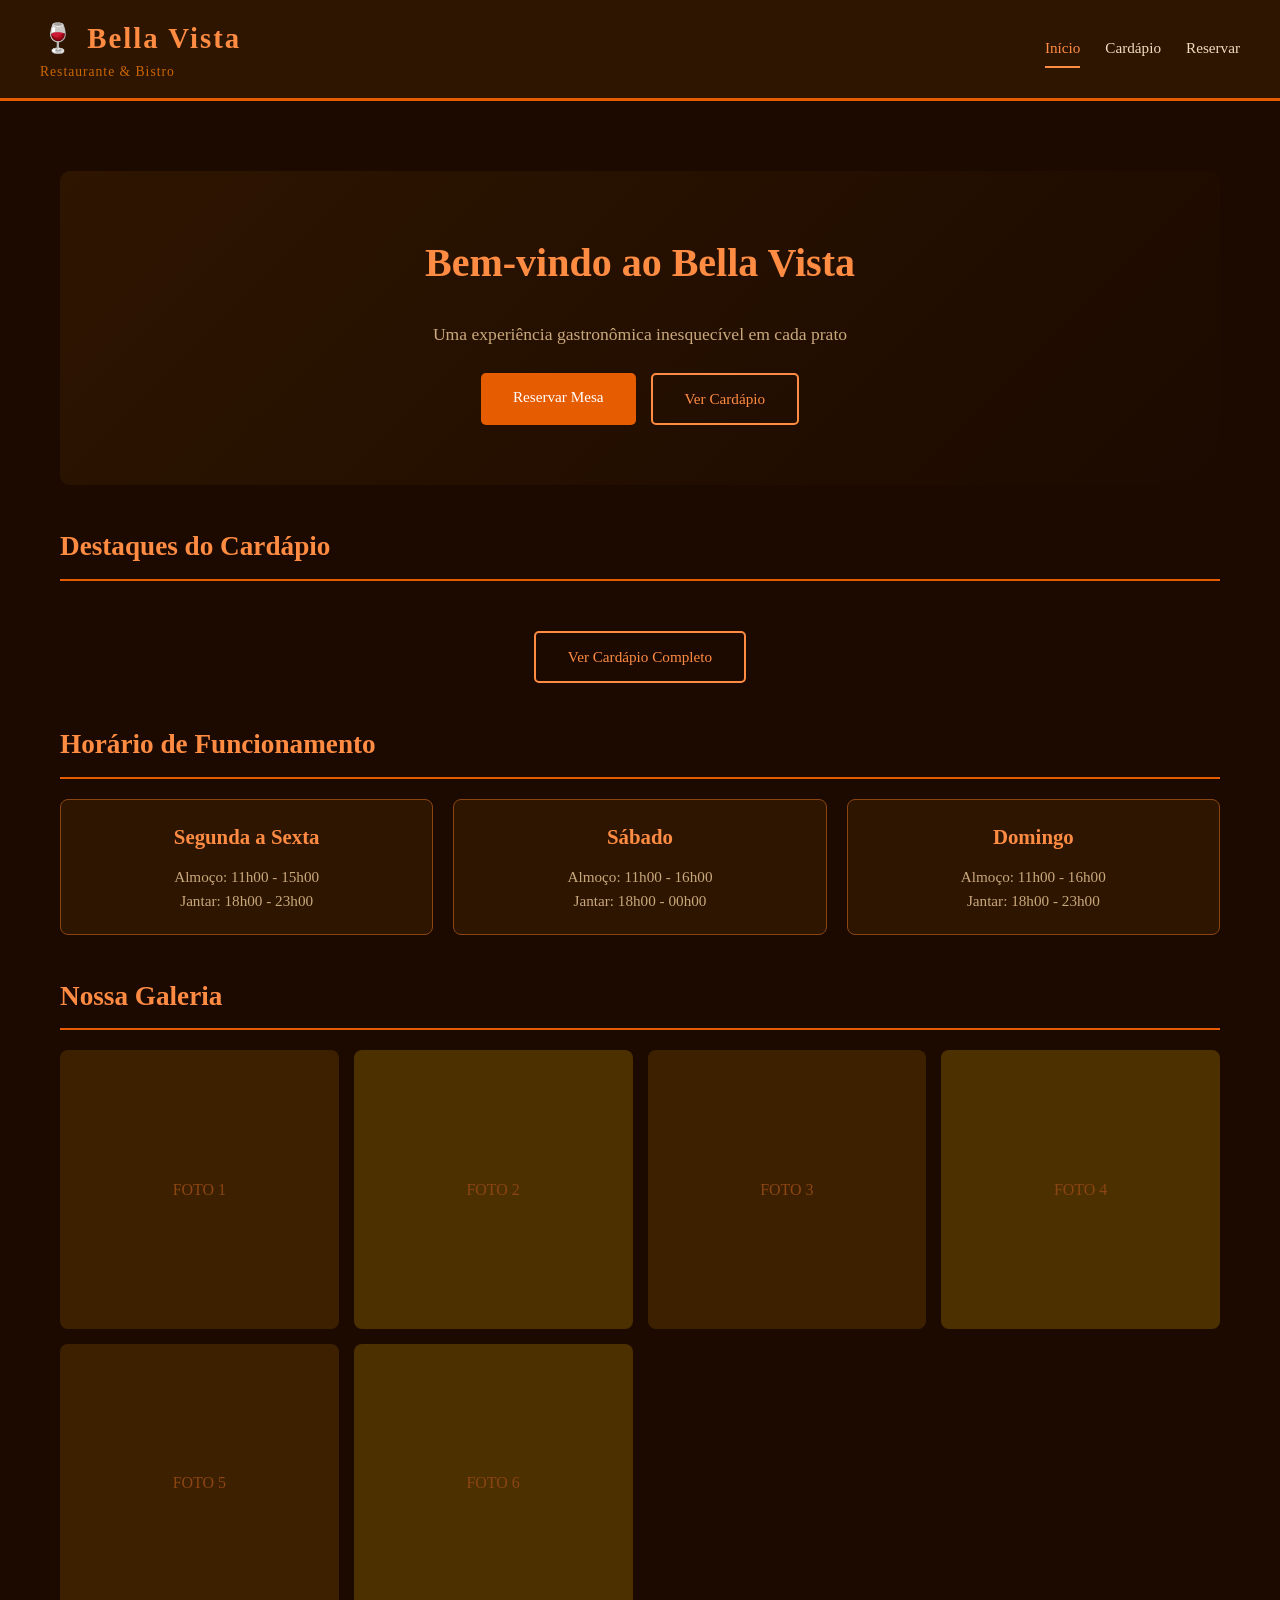
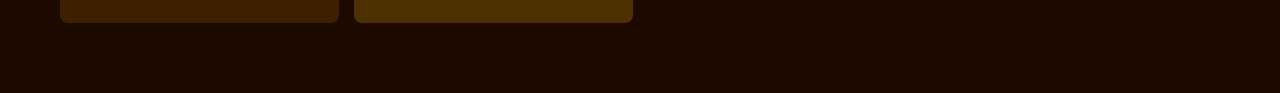
==== public/index.html @ e295bf64 "Projeto inicial do restaurante Bella Vista sem comentários Co-Authored-By: Claude Sonnet 4.6 <norepl" ====
<!DOCTYPE html>
<html lang="pt-BR">
<head>
  <meta charset="UTF-8">
  <meta name="viewport" content="width=device-width, initial-scale=1.0">
  <title>Bella Vista - Restaurante & Bistro</title>
  <link rel="stylesheet" href="style.css">
</head>
<body>
  <header>
    <div class="header-inner">
      <div class="logo-section">
        <h1>🍷 Bella Vista</h1>
        <span>Restaurante & Bistro</span>
      </div>
      <nav>
        <a href="index.html" class="active">Início</a>
        <a href="cardapio.html">Cardápio</a>
        <a href="reserva.html">Reservar</a>
      </nav>
    </div>
  </header>

  <div class="container">
    <section class="hero">
      <h2>Bem-vindo ao Bella Vista</h2>
      <p>Uma experiência gastronômica inesquecível em cada prato</p>
      <div class="btn-group">
        <a href="reserva.html" class="btn btn-primary">Reservar Mesa</a>
        <a href="cardapio.html" class="btn btn-outline">Ver Cardápio</a>
      </div>
    </section>

    <section>
      <h2>Destaques do Cardápio</h2>
      <div class="cards-grid">
      </div>

      <div style="text-align: center; margin-top: 30px;">
        <a href="cardapio.html" class="btn btn-outline">Ver Cardápio Completo</a>
      </div>
    </section>

    <section>
      <h2>Horário de Funcionamento</h2>
      <div class="horarios-grid">
        <div class="horario-card">
          <h3>Segunda a Sexta</h3>
          <p>Almoço: 11h00 - 15h00<br>Jantar: 18h00 - 23h00</p>
        </div>
        <div class="horario-card">
          <h3>Sábado</h3>
          <p>Almoço: 11h00 - 16h00<br>Jantar: 18h00 - 00h00</p>
        </div>
        <div class="horario-card">
          <h3>Domingo</h3>
          <p>Almoço: 11h00 - 16h00<br>Jantar: 18h00 - 23h00</p>
        </div>
      </div>
    </section>

    <section>
      <h2>Nossa Galeria</h2>
      <div class="galeria-grid">
        <div class="galeria-item">
          <div style="background-color: #3d2000; width: 100%; height: 100%; display: flex; align-items: center; justify-content: center; color: #8b4513;">FOTO 1</div>
        </div>
        <div class="galeria-item">
          <div style="background-color: #4d3000; width: 100%; height: 100%; display: flex; align-items: center; justify-content: center; color: #8b4513;">FOTO 2</div>
        </div>
        <div class="galeria-item">
          <div style="background-color: #3d2000; width: 100%; height: 100%; display: flex; align-items: center; justify-content: center; color: #8b4513;">FOTO 3</div>
        </div>
        <div class="galeria-item">
          <div style="background-color: #4d3000; width: 100%; height: 100%; display: flex; align-items: center; justify-content: center; color: #8b4513;">FOTO 4</div>
        </div>
        <div class="galeria-item">
          <div style="background-color: #3d2000; width: 100%; height: 100%; display: flex; align-items: center; justify-content: center; color: #8b4513;">FOTO 5</div>
        </div>
        <div class="galeria-item">
          <div style="background-color: #4d3000; width: 100%; height: 100%; display: flex; align-items: center; justify-content: center; color: #8b4513;">FOTO 6</div>
        </div>
      </div>
    </section>


  </div>


</body>
</html>
---- public/style.css ----
* {
  margin: 0;
  padding: 0;
  box-sizing: border-box;
}

body {
  font-family: Georgia, 'Times New Roman', serif;
  background-color: #1c0a00;
  color: #f0ddc0;
  line-height: 1.6;
  min-height: 100vh;
}

a {
  color: #ff8c42;
  text-decoration: none;
  transition: color 0.3s ease;
}

a:hover {
  color: #ffa060;
}

header {
  background-color: #2d1500;
  padding: 15px 30px;
  border-bottom: 3px solid #e65c00;
  position: sticky;
  top: 0;
  z-index: 100;
}

.header-inner {
  max-width: 1200px;
  margin: 0 auto;
  display: flex;
  justify-content: space-between;
  align-items: center;
}

.logo-section h1 {
  color: #ff8c42;
  font-size: 1.8rem;
  letter-spacing: 2px;
}

.logo-section span {
  color: #cc6600;
  font-size: 0.85rem;
  letter-spacing: 1px;
  display: block;
}

nav {
  display: flex;
  gap: 25px;
}

nav a {
  color: #f0ddc0;
  padding: 6px 0;
  border-bottom: 2px solid transparent;
  transition: color 0.2s, border-color 0.2s;
  font-size: 0.95rem;
}

nav a:hover,
nav a.active {
  color: #ff8c42;
  border-bottom-color: #ff8c42;
}

.container {
  max-width: 1200px;
  margin: 0 auto;
  padding: 30px 20px;
}

section {
  margin: 40px 0;
}

section h2 {
  color: #ff8c42;
  font-size: 1.7rem;
  margin-bottom: 20px;
  padding-bottom: 10px;
  border-bottom: 2px solid #e65c00;
}

section h3 {
  color: #ff8c42;
  font-size: 1.3rem;
  margin-top: 30px;
  margin-bottom: 15px;
}

.hero {
  text-align: center;
  padding: 60px 40px;
  background: linear-gradient(135deg, #2d1500 0%, #1c0a00 100%);
  border-radius: 10px;
  margin-bottom: 40px;
}

.hero h2 {
  border: none;
  font-size: 2.5rem;
  color: #ff8c42;
  margin-bottom: 15px;
}

.hero p {
  color: #c9a87c;
  font-size: 1.1rem;
  margin-bottom: 25px;
}

.btn-group {
  display: flex;
  gap: 15px;
  justify-content: center;
}

.btn {
  display: inline-block;
  padding: 12px 32px;
  border-radius: 5px;
  text-decoration: none;
  font-size: 0.95rem;
  cursor: pointer;
  border: none;
  transition: all 0.3s ease;
  font-family: Georgia, serif;
}

.btn-primary {
  background-color: #e65c00;
  color: #fff;
}

.btn-primary:hover {
  background-color: #cc5200;
  transform: translateY(-2px);
  box-shadow: 0 4px 8px rgba(230, 92, 0, 0.3);
}

.btn-secondary {
  background-color: #666;
  color: #fff;
}

.btn-secondary:hover {
  background-color: #777;
}

.btn-outline {
  background-color: transparent;
  color: #ff8c42;
  border: 2px solid #ff8c42;
}

.btn-outline:hover {
  background-color: #ff8c42;
  color: #1c0a00;
}

.btn-small {
  padding: 8px 16px;
  font-size: 0.85rem;
}

.btn-green {
  background-color: #27ae60;
  color: #fff;
}

.btn-green:hover {
  background-color: #229954;
}

.btn-blue {
  background-color: #3498db;
  color: #fff;
}

.btn-blue:hover {
  background-color: #2980b9;
}

.btn-red {
  background-color: #e74c3c;
  color: #fff;
}

.btn-red:hover {
  background-color: #c0392b;
}

.cards-grid {
  display: grid;
  grid-template-columns: repeat(auto-fill, minmax(270px, 1fr));
  gap: 22px;
  margin-bottom: 30px;
}

.card {
  background-color: #2d1500;
  border: 1px solid #8b4513;
  border-radius: 8px;
  overflow: hidden;
  transition: transform 0.2s, box-shadow 0.2s;
}

.card:hover {
  transform: translateY(-4px);
  box-shadow: 0 6px 12px rgba(0, 0, 0, 0.4);
}

.card img {
  width: 100%;
  height: 190px;
  object-fit: cover;
  display: block;
}

.card-placeholder {
  width: 100%;
  height: 190px;
  background: linear-gradient(135deg, #3d2000 0%, #2d1500 100%);
  display: flex;
  align-items: center;
  justify-content: center;
  color: #8b4513;
  font-size: 0.9rem;
  letter-spacing: 1px;
  font-weight: bold;
}

.card-body {
  padding: 16px;
}

.card-body h3 {
  color: #ff8c42;
  font-size: 1rem;
  margin-bottom: 7px;
  margin-top: 0;
  border: none;
}

.card-body p {
  font-size: 0.85rem;
  color: #c9a87c;
  margin-bottom: 10px;
  line-height: 1.5;
}

.price {
  font-size: 1.25rem;
  color: #ffd700;
  font-weight: bold;
}

.card-category {
  display: inline-block;
  background-color: #e65c00;
  color: #fff;
  padding: 4px 10px;
  border-radius: 3px;
  font-size: 0.75rem;
  margin-bottom: 8px;
}

.horarios-grid {
  display: grid;
  grid-template-columns: repeat(auto-fit, minmax(250px, 1fr));
  gap: 20px;
  margin-top: 20px;
}

.horario-card {
  background-color: #2d1500;
  border: 1px solid #8b4513;
  border-radius: 8px;
  padding: 20px;
  text-align: center;
}

.horario-card h3 {
  color: #ff8c42;
  margin: 0 0 12px 0;
}

.horario-card p {
  color: #c9a87c;
  font-size: 0.95rem;
}

.galeria-grid {
  display: grid;
  grid-template-columns: repeat(auto-fill, minmax(250px, 1fr));
  gap: 15px;
  margin-top: 20px;
}

.galeria-item {
  overflow: hidden;
  border-radius: 8px;
  aspect-ratio: 1;
}

.galeria-item img {
  width: 100%;
  height: 100%;
  object-fit: cover;
  transition: transform 0.3s ease;
}

.galeria-item:hover img {
  transform: scale(1.05);
}

.form-section {
  background-color: #2d1500;
  border: 1px solid #8b4513;
  border-radius: 8px;
  padding: 30px;
  max-width: 600px;
  margin: 30px 0;
}

.form-group {
  margin-bottom: 20px;
}

.form-group label {
  display: block;
  margin-bottom: 8px;
  color: #ff8c42;
  font-weight: bold;
}

.form-group input,
.form-group textarea,
.form-group select {
  width: 100%;
  padding: 12px;
  border: 1px solid #8b4513;
  border-radius: 5px;
  background-color: #3d2000;
  color: #f0ddc0;
  font-family: Georgia, serif;
  font-size: 0.95rem;
}

.form-group input::placeholder,
.form-group textarea::placeholder {
  color: #8b4513;
}

.form-group textarea {
  resize: vertical;
  min-height: 100px;
}

.form-group input:focus,
.form-group textarea:focus,
.form-group select:focus {
  outline: none;
  border-color: #ff8c42;
  background-color: #4d3000;
}

.form-group button {
  width: 100%;
  padding: 14px;
  margin-top: 10px;
}

.filtro-categorias {
  display: flex;
  flex-wrap: wrap;
  gap: 12px;
  margin-bottom: 30px;
}

.filtro-categorias a {
  display: inline-block;
  padding: 10px 20px;
  background-color: #2d1500;
  border: 2px solid #8b4513;
  border-radius: 5px;
  color: #f0ddc0;
  transition: all 0.3s ease;
}

.filtro-categorias a:hover,
.filtro-categorias a.active {
  background-color: #e65c00;
  border-color: #e65c00;
  color: #fff;
}

.alert {
  padding: 16px 20px;
  border-radius: 5px;
  margin-bottom: 20px;
  font-weight: bold;
}

.alert-success {
  background-color: #27ae60;
  color: #fff;
  border-left: 4px solid #229954;
}

.alert-error {
  background-color: #e74c3c;
  color: #fff;
  border-left: 4px solid #c0392b;
}

.alert-warning {
  background-color: #f39c12;
  color: #fff;
  border-left: 4px solid #d68910;
}

.alert-info {
  background-color: #3498db;
  color: #fff;
  border-left: 4px solid #2980b9;
}



@media (max-width: 768px) {
  .header-inner {
    flex-direction: column;
    gap: 15px;
  }

  nav {
    gap: 15px;
    justify-content: center;
  }

  .hero h2 {
    font-size: 1.8rem;
  }

  .hero p {
    font-size: 1rem;
  }

  .btn-group {
    flex-direction: column;
  }

  .cards-grid {
    grid-template-columns: repeat(auto-fill, minmax(200px, 1fr));
    gap: 16px;
  }

  .container {
    padding: 20px 15px;
  }

  section h2 {
    font-size: 1.4rem;
  }

  .form-section {
    padding: 20px;
  }
}

@media (max-width: 480px) {
  .logo-section h1 {
    font-size: 1.3rem;
  }

  nav {
    flex-direction: column;
    gap: 10px;
    text-align: center;
  }

  .hero {
    padding: 40px 20px;
  }

  .hero h2 {
    font-size: 1.5rem;
  }

  .cards-grid {
    grid-template-columns: 1fr;
  }

  .galeria-grid {
    grid-template-columns: 1fr;
  }

  .horarios-grid {
    grid-template-columns: 1fr;
  }

  .filtro-categorias {
    flex-direction: column;
  }

  .filtro-categorias a {
    width: 100%;
    text-align: center;
  }
}
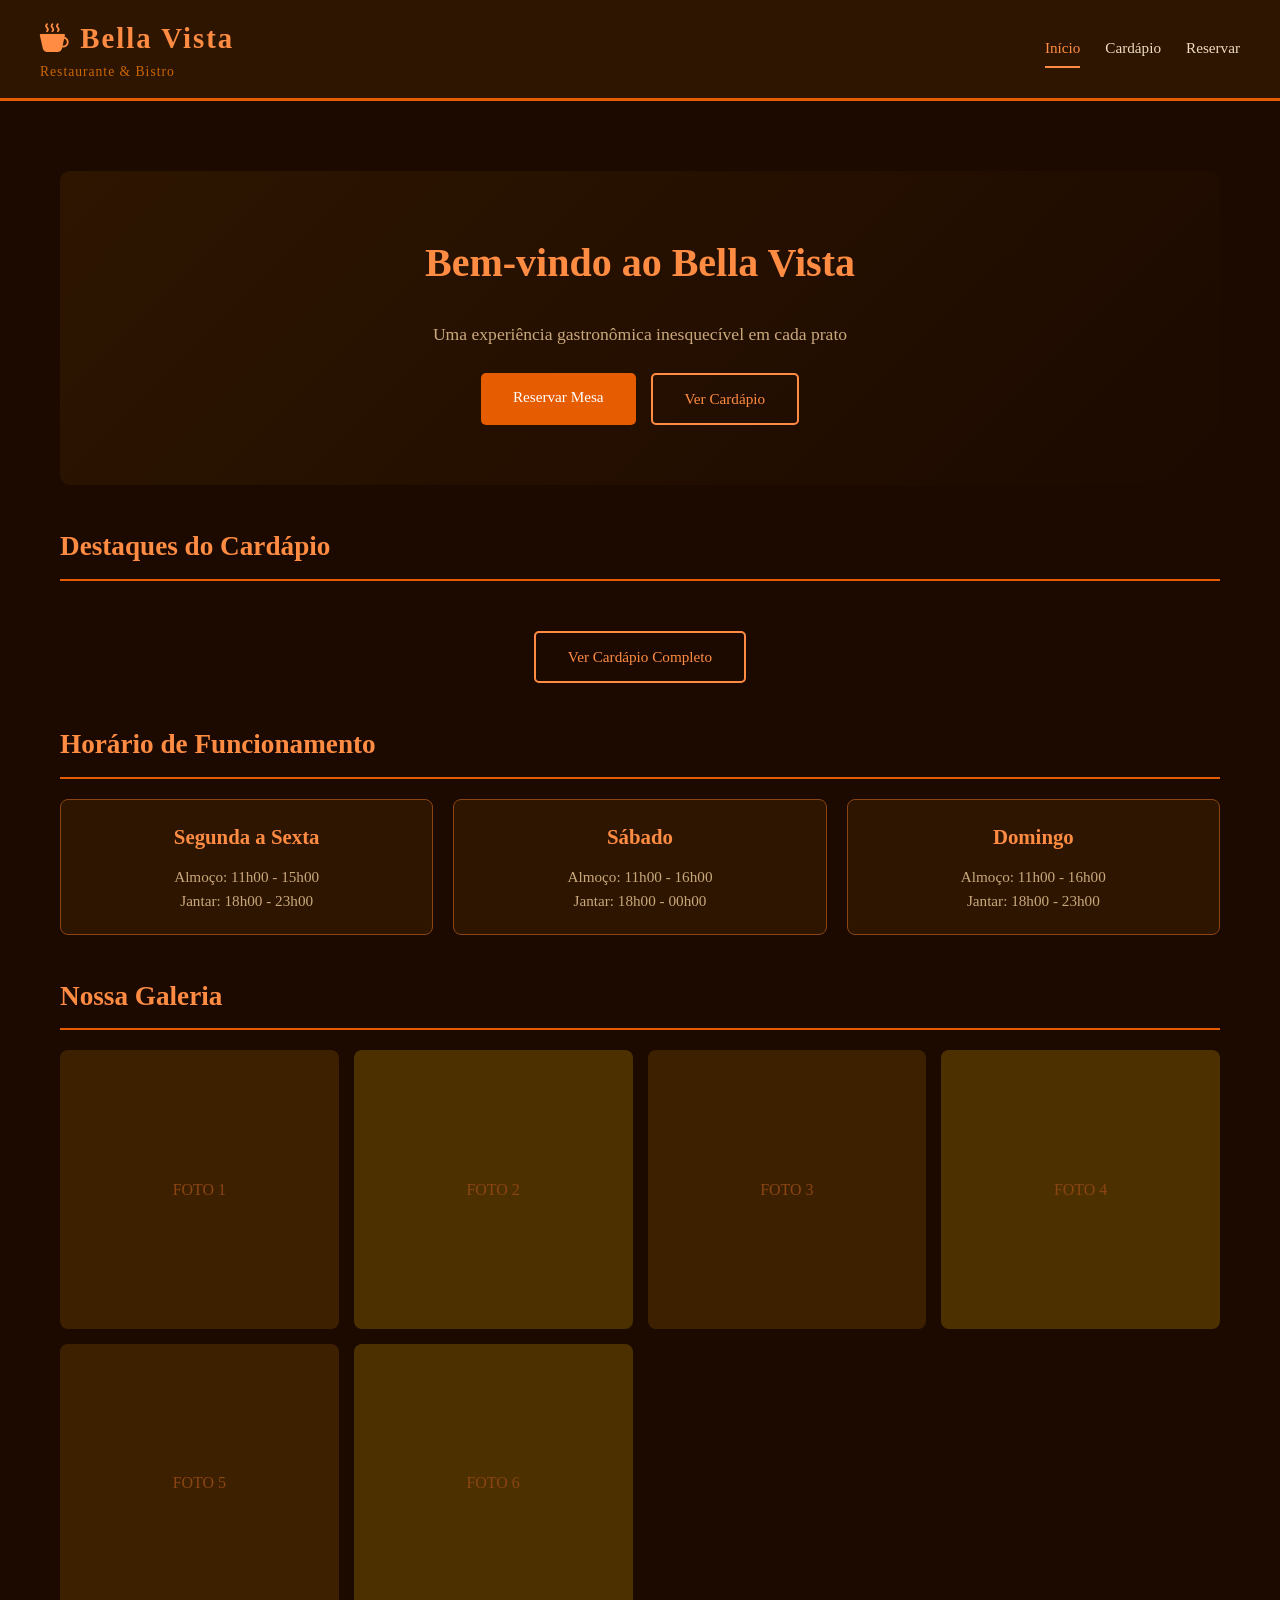
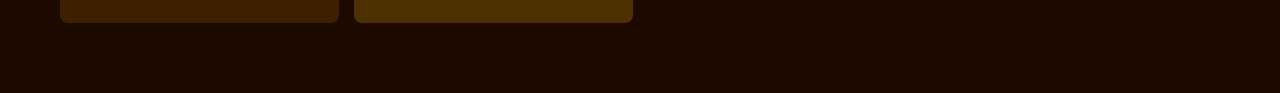
==== commit 676b23d0: "banco de dados inicial" ====
--- a/public/index.html
+++ b/public/index.html
@@ -5,12 +5,13 @@
   <meta name="viewport" content="width=device-width, initial-scale=1.0">
   <title>Bella Vista - Restaurante & Bistro</title>
   <link rel="stylesheet" href="style.css">
+  <link rel="stylesheet" href="https://cdn.jsdelivr.net/npm/bootstrap-icons@1.11.3/font/bootstrap-icons.css">
 </head>
 <body>
   <header>
     <div class="header-inner">
       <div class="logo-section">
-        <h1>🍷 Bella Vista</h1>
+        <h1><i class="bi bi-cup-hot-fill"></i> Bella Vista</h1>
         <span>Restaurante & Bistro</span>
       </div>
       <nav>
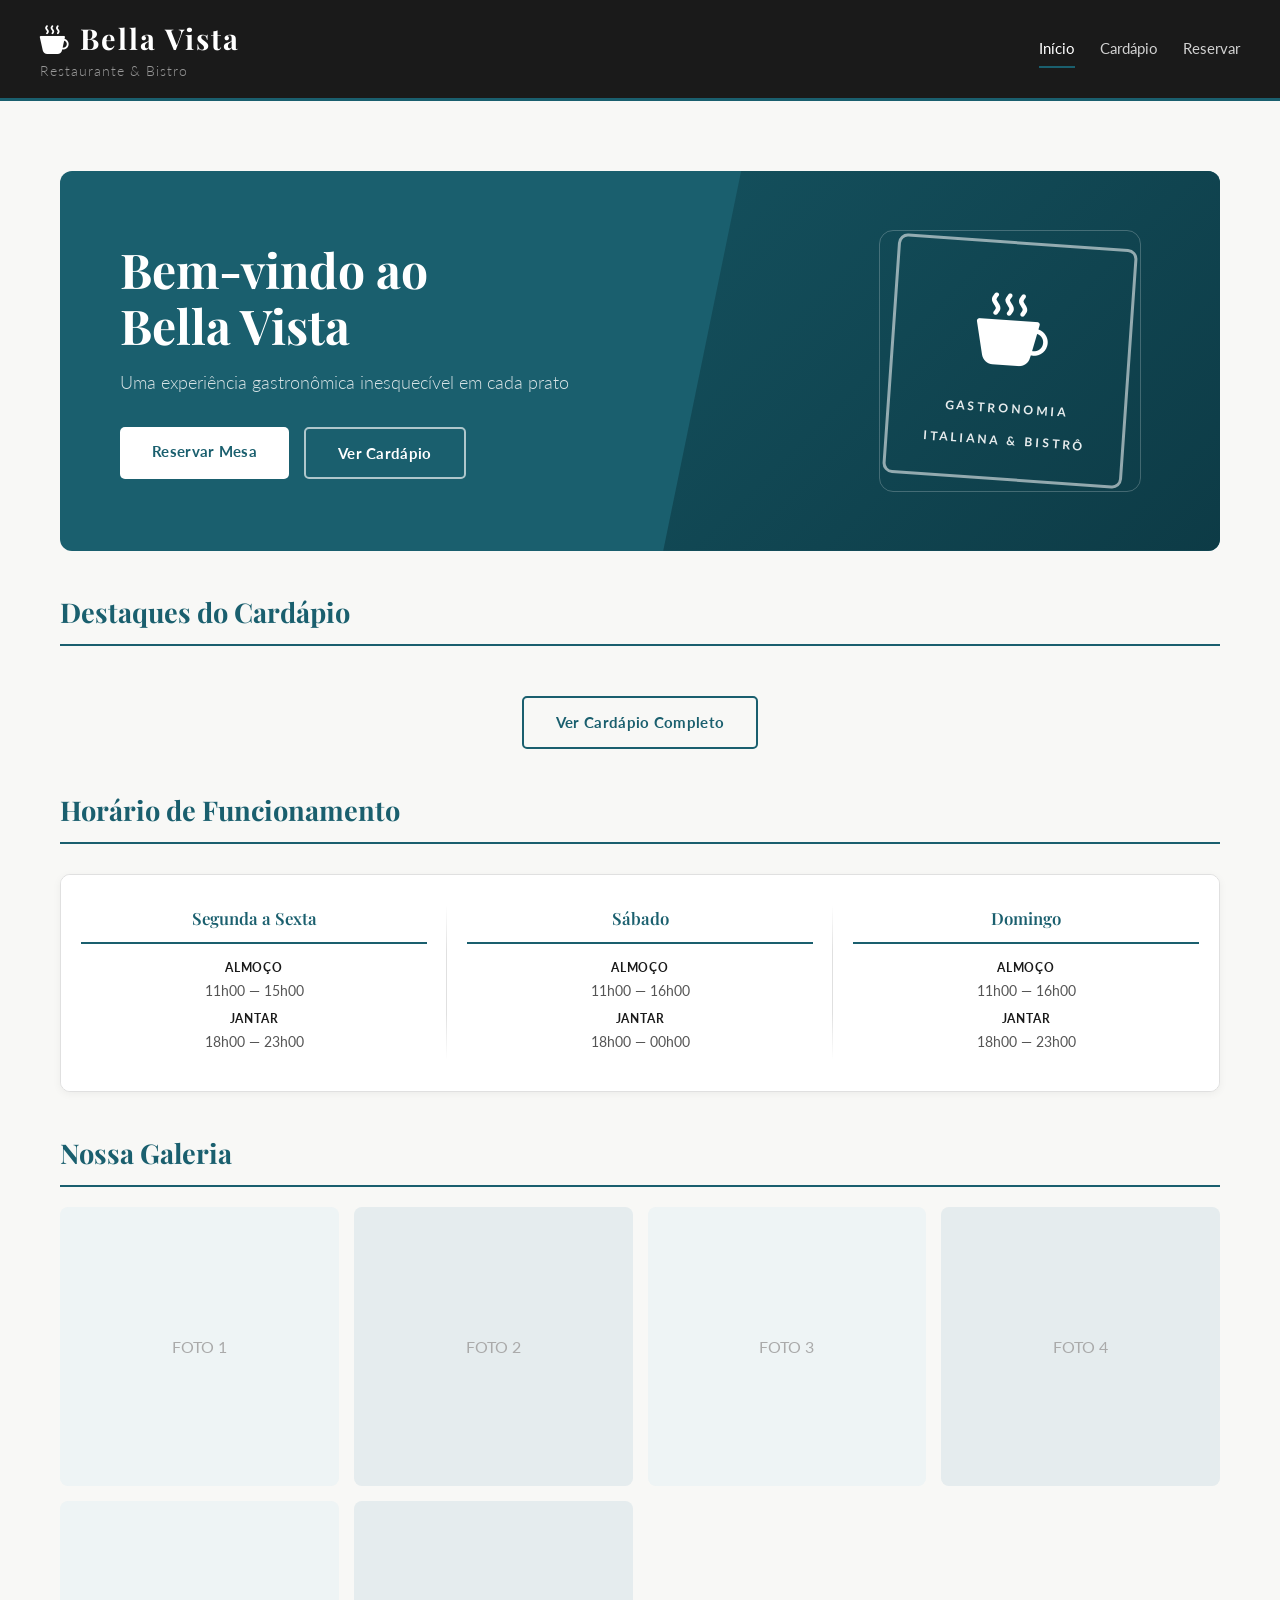
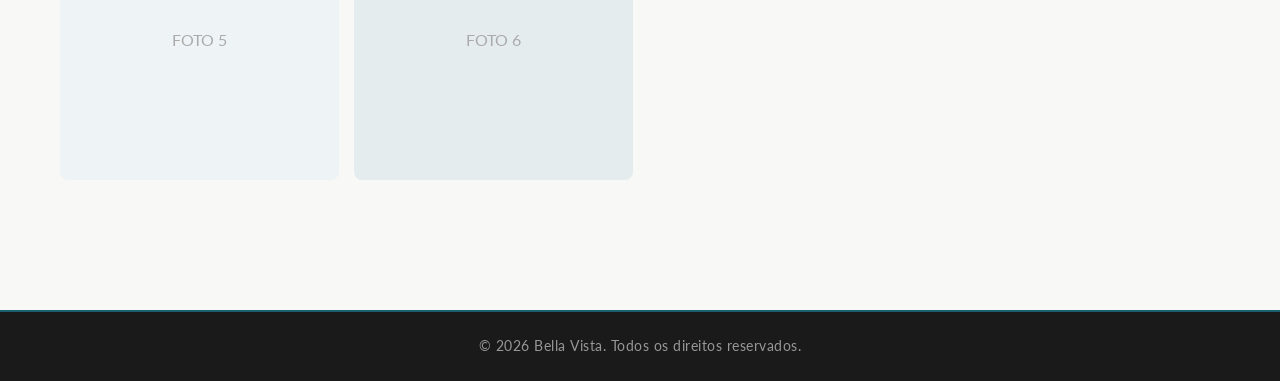
==== commit 33baed4f: "Atualização do layout e limpeza de arquivos temporários Co-Authored-By: Claude Sonnet 4.6 <noreply@a" ====
--- a/public/index.html
+++ b/public/index.html
@@ -4,6 +4,9 @@
   <meta charset="UTF-8">
   <meta name="viewport" content="width=device-width, initial-scale=1.0">
   <title>Bella Vista - Restaurante & Bistro</title>
+  <link rel="preconnect" href="https://fonts.googleapis.com">
+  <link rel="preconnect" href="https://fonts.gstatic.com" crossorigin>
+  <link href="https://fonts.googleapis.com/css2?family=Playfair+Display:ital,wght@0,400;0,600;0,700;1,400&family=Lato:wght@300;400;700&display=swap" rel="stylesheet">
   <link rel="stylesheet" href="style.css">
   <link rel="stylesheet" href="https://cdn.jsdelivr.net/npm/bootstrap-icons@1.11.3/font/bootstrap-icons.css">
 </head>
@@ -23,39 +26,69 @@
   </header>
 
   <div class="container">
+
     <section class="hero">
-      <h2>Bem-vindo ao Bella Vista</h2>
-      <p>Uma experiência gastronômica inesquecível em cada prato</p>
-      <div class="btn-group">
-        <a href="reserva.html" class="btn btn-primary">Reservar Mesa</a>
-        <a href="cardapio.html" class="btn btn-outline">Ver Cardápio</a>
+      <div class="hero-text">
+        <h2>Bem-vindo ao<br>Bella Vista</h2>
+        <p>Uma experiência gastronômica inesquecível em cada prato</p>
+        <div class="btn-group">
+          <a href="reserva.html" class="btn btn-primary">Reservar Mesa</a>
+          <a href="cardapio.html" class="btn btn-outline">Ver Cardápio</a>
+        </div>
+      </div>
+      <div class="hero-deco">
+        <div class="hero-deco-inner">
+          <i class="bi bi-cup-hot-fill"></i>
+          <span class="deco-label">Gastronomia</span>
+          <span class="deco-label">Italiana & Bistrô</span>
+        </div>
       </div>
     </section>
 
     <section>
       <h2>Destaques do Cardápio</h2>
-      <div class="cards-grid">
+      <div class="destaques-list">
       </div>
-
-      <div style="text-align: center; margin-top: 30px;">
+      <div style="text-align: center; margin-top: 10px;">
         <a href="cardapio.html" class="btn btn-outline">Ver Cardápio Completo</a>
       </div>
     </section>
 
     <section>
       <h2>Horário de Funcionamento</h2>
-      <div class="horarios-grid">
-        <div class="horario-card">
-          <h3>Segunda a Sexta</h3>
-          <p>Almoço: 11h00 - 15h00<br>Jantar: 18h00 - 23h00</p>
+      <div class="horarios-timeline">
+        <div class="horario-slot">
+          <span class="slot-dia">Segunda a Sexta</span>
+          <div class="slot-turno">
+            <strong>Almoço</strong>
+            11h00 — 15h00
+          </div>
+          <div class="slot-turno">
+            <strong>Jantar</strong>
+            18h00 — 23h00
+          </div>
         </div>
-        <div class="horario-card">
-          <h3>Sábado</h3>
-          <p>Almoço: 11h00 - 16h00<br>Jantar: 18h00 - 00h00</p>
+        <div class="horario-slot">
+          <span class="slot-dia">Sábado</span>
+          <div class="slot-turno">
+            <strong>Almoço</strong>
+            11h00 — 16h00
+          </div>
+          <div class="slot-turno">
+            <strong>Jantar</strong>
+            18h00 — 00h00
+          </div>
         </div>
-        <div class="horario-card">
-          <h3>Domingo</h3>
-          <p>Almoço: 11h00 - 16h00<br>Jantar: 18h00 - 23h00</p>
+        <div class="horario-slot">
+          <span class="slot-dia">Domingo</span>
+          <div class="slot-turno">
+            <strong>Almoço</strong>
+            11h00 — 16h00
+          </div>
+          <div class="slot-turno">
+            <strong>Jantar</strong>
+            18h00 — 23h00
+          </div>
         </div>
       </div>
     </section>
@@ -64,29 +97,31 @@
       <h2>Nossa Galeria</h2>
       <div class="galeria-grid">
         <div class="galeria-item">
-          <div style="background-color: #3d2000; width: 100%; height: 100%; display: flex; align-items: center; justify-content: center; color: #8b4513;">FOTO 1</div>
+          <div style="background-color: #eef4f5; width: 100%; height: 100%; display: flex; align-items: center; justify-content: center; color: #aaaaaa; font-family: 'Lato', sans-serif;">FOTO 1</div>
         </div>
         <div class="galeria-item">
-          <div style="background-color: #4d3000; width: 100%; height: 100%; display: flex; align-items: center; justify-content: center; color: #8b4513;">FOTO 2</div>
+          <div style="background-color: #e5ecee; width: 100%; height: 100%; display: flex; align-items: center; justify-content: center; color: #aaaaaa; font-family: 'Lato', sans-serif;">FOTO 2</div>
         </div>
         <div class="galeria-item">
-          <div style="background-color: #3d2000; width: 100%; height: 100%; display: flex; align-items: center; justify-content: center; color: #8b4513;">FOTO 3</div>
+          <div style="background-color: #eef4f5; width: 100%; height: 100%; display: flex; align-items: center; justify-content: center; color: #aaaaaa; font-family: 'Lato', sans-serif;">FOTO 3</div>
         </div>
         <div class="galeria-item">
-          <div style="background-color: #4d3000; width: 100%; height: 100%; display: flex; align-items: center; justify-content: center; color: #8b4513;">FOTO 4</div>
+          <div style="background-color: #e5ecee; width: 100%; height: 100%; display: flex; align-items: center; justify-content: center; color: #aaaaaa; font-family: 'Lato', sans-serif;">FOTO 4</div>
         </div>
         <div class="galeria-item">
-          <div style="background-color: #3d2000; width: 100%; height: 100%; display: flex; align-items: center; justify-content: center; color: #8b4513;">FOTO 5</div>
+          <div style="background-color: #eef4f5; width: 100%; height: 100%; display: flex; align-items: center; justify-content: center; color: #aaaaaa; font-family: 'Lato', sans-serif;">FOTO 5</div>
         </div>
         <div class="galeria-item">
-          <div style="background-color: #4d3000; width: 100%; height: 100%; display: flex; align-items: center; justify-content: center; color: #8b4513;">FOTO 6</div>
+          <div style="background-color: #e5ecee; width: 100%; height: 100%; display: flex; align-items: center; justify-content: center; color: #aaaaaa; font-family: 'Lato', sans-serif;">FOTO 6</div>
         </div>
       </div>
     </section>
 
-
   </div>
 
+  <footer class="site-footer">
+    <p>&copy; 2026 Bella Vista. Todos os direitos reservados.</p>
+  </footer>
 
 </body>
 </html>
--- a/public/style.css
+++ b/public/style.css
@@ -1,3 +1,5 @@
+@import url('https://fonts.googleapis.com/css2?family=Playfair+Display:ital,wght@0,400;0,600;0,700;1,400&family=Lato:wght@300;400;700&display=swap');
+
 * {
   margin: 0;
   padding: 0;
@@ -5,27 +7,33 @@
 }
 
 body {
-  font-family: Georgia, 'Times New Roman', serif;
-  background-color: #1c0a00;
-  color: #f0ddc0;
+  font-family: 'Lato', Georgia, sans-serif;
+  background-color: #f8f8f6;
+  color: #1a1a1a;
   line-height: 1.6;
   min-height: 100vh;
 }
 
+h1, h2, h3, h4, h5, h6 {
+  font-family: 'Playfair Display', Georgia, serif;
+}
+
 a {
-  color: #ff8c42;
+  color: #1a5f6e;
   text-decoration: none;
   transition: color 0.3s ease;
 }
 
 a:hover {
-  color: #ffa060;
-}
+  color: #14505d;
+}
+
+/* === HEADER === */
 
 header {
-  background-color: #2d1500;
+  background-color: #1a1a1a;
   padding: 15px 30px;
-  border-bottom: 3px solid #e65c00;
+  border-bottom: 3px solid #1a5f6e;
   position: sticky;
   top: 0;
   z-index: 100;
@@ -40,16 +48,19 @@
 }
 
 .logo-section h1 {
-  color: #ff8c42;
+  color: #ffffff;
   font-size: 1.8rem;
   letter-spacing: 2px;
+  font-family: 'Playfair Display', Georgia, serif;
 }
 
 .logo-section span {
-  color: #cc6600;
+  color: rgba(255, 255, 255, 0.55);
   font-size: 0.85rem;
   letter-spacing: 1px;
   display: block;
+  font-family: 'Lato', sans-serif;
+  font-weight: 300;
 }
 
 nav {
@@ -58,18 +69,21 @@
 }
 
 nav a {
-  color: #f0ddc0;
+  color: rgba(255, 255, 255, 0.8);
   padding: 6px 0;
   border-bottom: 2px solid transparent;
   transition: color 0.2s, border-color 0.2s;
   font-size: 0.95rem;
+  font-family: 'Lato', sans-serif;
 }
 
 nav a:hover,
 nav a.active {
-  color: #ff8c42;
-  border-bottom-color: #ff8c42;
-}
+  color: #ffffff;
+  border-bottom-color: #1a5f6e;
+}
+
+/* === LAYOUT === */
 
 .container {
   max-width: 1200px;
@@ -82,46 +96,130 @@
 }
 
 section h2 {
-  color: #ff8c42;
+  color: #1a5f6e;
   font-size: 1.7rem;
   margin-bottom: 20px;
   padding-bottom: 10px;
-  border-bottom: 2px solid #e65c00;
+  border-bottom: 2px solid #1a5f6e;
+  font-family: 'Playfair Display', Georgia, serif;
 }
 
 section h3 {
-  color: #ff8c42;
+  color: #1a5f6e;
   font-size: 1.3rem;
   margin-top: 30px;
   margin-bottom: 15px;
-}
+  font-family: 'Playfair Display', Georgia, serif;
+}
+
+/* === HERO ASSIMÉTRICO === */
 
 .hero {
-  text-align: center;
-  padding: 60px 40px;
-  background: linear-gradient(135deg, #2d1500 0%, #1c0a00 100%);
+  display: flex;
+  align-items: center;
+  padding: 70px 60px;
+  background-color: #1a5f6e;
+  border-radius: 12px;
+  margin-bottom: 40px;
+  gap: 50px;
+  position: relative;
+  overflow: hidden;
+  min-height: 380px;
+  border: none;
+}
+
+.hero::after {
+  content: '';
+  position: absolute;
+  top: 0;
+  right: 0;
+  width: 48%;
+  height: 100%;
+  background: linear-gradient(135deg, #14505d 0%, #0d3b46 100%);
+  clip-path: polygon(14% 0, 100% 0, 100% 100%, 0% 100%);
+  pointer-events: none;
+}
+
+.hero-text {
+  flex: 1;
+  position: relative;
+  z-index: 1;
+}
+
+.hero-text h2 {
+  font-size: 3rem;
+  color: #ffffff;
+  line-height: 1.15;
+  margin-bottom: 16px;
+  border: none;
+  padding-bottom: 0;
+  font-family: 'Playfair Display', Georgia, serif;
+}
+
+.hero-text p {
+  color: rgba(255, 255, 255, 0.82);
+  font-size: 1.1rem;
+  margin-bottom: 30px;
+  font-family: 'Lato', sans-serif;
+  font-weight: 300;
+}
+
+.btn-group {
+  display: flex;
+  gap: 15px;
+}
+
+.hero-deco {
+  flex: 0 0 auto;
+  display: flex;
+  align-items: center;
+  justify-content: center;
+  position: relative;
+  z-index: 1;
+  width: 300px;
+}
+
+.hero-deco-inner {
+  border: 3px solid rgba(255, 255, 255, 0.55);
   border-radius: 10px;
-  margin-bottom: 40px;
-}
-
-.hero h2 {
-  border: none;
-  font-size: 2.5rem;
-  color: #ff8c42;
-  margin-bottom: 15px;
-}
-
-.hero p {
-  color: #c9a87c;
-  font-size: 1.1rem;
-  margin-bottom: 25px;
-}
-
-.btn-group {
-  display: flex;
-  gap: 15px;
+  width: 240px;
+  height: 240px;
+  display: flex;
+  flex-direction: column;
+  align-items: center;
   justify-content: center;
-}
+  gap: 12px;
+  transform: rotate(4deg);
+  position: relative;
+}
+
+.hero-deco-inner::before {
+  content: '';
+  position: absolute;
+  top: -14px;
+  left: -14px;
+  right: -14px;
+  bottom: -14px;
+  border: 1px solid rgba(255, 255, 255, 0.22);
+  border-radius: 14px;
+  transform: rotate(-4deg);
+}
+
+.hero-deco-inner i {
+  font-size: 4.5rem;
+  color: #ffffff;
+}
+
+.hero-deco-inner .deco-label {
+  font-family: 'Lato', sans-serif;
+  color: rgba(255, 255, 255, 0.9);
+  letter-spacing: 3px;
+  font-size: 0.76rem;
+  text-transform: uppercase;
+  font-weight: 700;
+}
+
+/* === BOTÕES (fora do hero) === */
 
 .btn {
   display: inline-block;
@@ -132,38 +230,41 @@
   cursor: pointer;
   border: none;
   transition: all 0.3s ease;
-  font-family: Georgia, serif;
+  font-family: 'Lato', sans-serif;
+  font-weight: 700;
+  letter-spacing: 0.3px;
 }
 
 .btn-primary {
-  background-color: #e65c00;
-  color: #fff;
+  background-color: #1a5f6e;
+  color: #ffffff;
 }
 
 .btn-primary:hover {
-  background-color: #cc5200;
+  background-color: #14505d;
+  color: #ffffff;
   transform: translateY(-2px);
-  box-shadow: 0 4px 8px rgba(230, 92, 0, 0.3);
+  box-shadow: 0 4px 12px rgba(26, 95, 110, 0.3);
 }
 
 .btn-secondary {
-  background-color: #666;
-  color: #fff;
+  background-color: #555555;
+  color: #ffffff;
 }
 
 .btn-secondary:hover {
-  background-color: #777;
+  background-color: #444444;
 }
 
 .btn-outline {
   background-color: transparent;
-  color: #ff8c42;
-  border: 2px solid #ff8c42;
+  color: #1a5f6e;
+  border: 2px solid #1a5f6e;
 }
 
 .btn-outline:hover {
-  background-color: #ff8c42;
-  color: #1c0a00;
+  background-color: #1a5f6e;
+  color: #ffffff;
 }
 
 .btn-small {
@@ -171,32 +272,84 @@
   font-size: 0.85rem;
 }
 
-.btn-green {
-  background-color: #27ae60;
-  color: #fff;
-}
-
-.btn-green:hover {
-  background-color: #229954;
-}
-
-.btn-blue {
-  background-color: #3498db;
-  color: #fff;
-}
-
-.btn-blue:hover {
-  background-color: #2980b9;
-}
-
-.btn-red {
-  background-color: #e74c3c;
-  color: #fff;
-}
-
-.btn-red:hover {
-  background-color: #c0392b;
-}
+.btn-green  { background-color: #27ae60; color: #ffffff; }
+.btn-green:hover  { background-color: #229954; }
+.btn-blue   { background-color: #3498db; color: #ffffff; }
+.btn-blue:hover   { background-color: #2980b9; }
+.btn-red    { background-color: #e74c3c; color: #ffffff; }
+.btn-red:hover    { background-color: #c0392b; }
+
+/* Botões dentro do hero recebem tratamento invertido */
+.hero .btn-primary {
+  background-color: #ffffff;
+  color: #1a5f6e;
+}
+
+.hero .btn-primary:hover {
+  background-color: #f0f7f8;
+  color: #14505d;
+  box-shadow: 0 4px 12px rgba(0, 0, 0, 0.15);
+}
+
+.hero .btn-outline {
+  color: #ffffff;
+  border-color: rgba(255, 255, 255, 0.65);
+  background-color: transparent;
+}
+
+.hero .btn-outline:hover {
+  background-color: rgba(255, 255, 255, 0.15);
+  color: #ffffff;
+}
+
+/* === CARDS DESTAQUE — layout horizontal === */
+
+.destaques-list {
+  display: flex;
+  flex-direction: column;
+  gap: 20px;
+  margin-bottom: 30px;
+}
+
+.card-horizontal {
+  display: flex;
+  background-color: #ffffff;
+  border: 1px solid #e0e0e0;
+  border-radius: 8px;
+  overflow: hidden;
+  transition: transform 0.2s, box-shadow 0.2s, border-color 0.2s;
+  box-shadow: 0 2px 8px rgba(0, 0, 0, 0.05);
+}
+
+.card-horizontal:hover {
+  transform: translateY(-3px);
+  box-shadow: 0 8px 24px rgba(26, 95, 110, 0.12);
+  border-color: #a8cdd2;
+}
+
+.card-horizontal .card-img {
+  width: 220px;
+  flex-shrink: 0;
+}
+
+.card-horizontal .card-img img,
+.card-horizontal .card-img .card-placeholder {
+  width: 220px;
+  height: 100%;
+  min-height: 155px;
+  object-fit: cover;
+  display: block;
+}
+
+.card-horizontal .card-body {
+  padding: 22px 26px;
+  flex: 1;
+  display: flex;
+  flex-direction: column;
+  justify-content: center;
+}
+
+/* === CARDS genéricos (grid) === */
 
 .cards-grid {
   display: grid;
@@ -206,16 +359,18 @@
 }
 
 .card {
-  background-color: #2d1500;
-  border: 1px solid #8b4513;
+  background-color: #ffffff;
+  border: 1px solid #e0e0e0;
   border-radius: 8px;
   overflow: hidden;
-  transition: transform 0.2s, box-shadow 0.2s;
+  transition: transform 0.2s, box-shadow 0.2s, border-color 0.2s;
+  box-shadow: 0 2px 8px rgba(0, 0, 0, 0.05);
 }
 
 .card:hover {
   transform: translateY(-4px);
-  box-shadow: 0 6px 12px rgba(0, 0, 0, 0.4);
+  box-shadow: 0 8px 20px rgba(26, 95, 110, 0.12);
+  border-color: #a8cdd2;
 }
 
 .card img {
@@ -228,14 +383,15 @@
 .card-placeholder {
   width: 100%;
   height: 190px;
-  background: linear-gradient(135deg, #3d2000 0%, #2d1500 100%);
+  background: linear-gradient(135deg, #eef4f5 0%, #f8f8f6 100%);
   display: flex;
   align-items: center;
   justify-content: center;
-  color: #8b4513;
+  color: #aaaaaa;
   font-size: 0.9rem;
   letter-spacing: 1px;
   font-weight: bold;
+  font-family: 'Lato', sans-serif;
 }
 
 .card-body {
@@ -243,60 +399,107 @@
 }
 
 .card-body h3 {
-  color: #ff8c42;
+  color: #1a5f6e;
   font-size: 1rem;
   margin-bottom: 7px;
   margin-top: 0;
   border: none;
+  font-family: 'Playfair Display', Georgia, serif;
 }
 
 .card-body p {
   font-size: 0.85rem;
-  color: #c9a87c;
+  color: #555555;
   margin-bottom: 10px;
   line-height: 1.5;
+  font-family: 'Lato', sans-serif;
 }
 
 .price {
   font-size: 1.25rem;
-  color: #ffd700;
-  font-weight: bold;
+  color: #1a5f6e;
+  font-weight: 700;
+  font-family: 'Lato', sans-serif;
 }
 
 .card-category {
   display: inline-block;
-  background-color: #e65c00;
-  color: #fff;
+  background-color: #1a5f6e;
+  color: #ffffff;
   padding: 4px 10px;
   border-radius: 3px;
   font-size: 0.75rem;
   margin-bottom: 8px;
-}
-
-.horarios-grid {
-  display: grid;
-  grid-template-columns: repeat(auto-fit, minmax(250px, 1fr));
-  gap: 20px;
-  margin-top: 20px;
-}
-
-.horario-card {
-  background-color: #2d1500;
-  border: 1px solid #8b4513;
-  border-radius: 8px;
-  padding: 20px;
+  font-family: 'Lato', sans-serif;
+  font-weight: 700;
+  letter-spacing: 0.5px;
+  text-transform: uppercase;
+}
+
+/* === TIMELINE DE HORÁRIOS === */
+
+.horarios-timeline {
+  display: flex;
+  margin-top: 30px;
+  border: 1px solid #e0e0e0;
+  border-radius: 10px;
+  overflow: hidden;
+  background-color: #ffffff;
+  box-shadow: 0 2px 8px rgba(0, 0, 0, 0.05);
+}
+
+.horario-slot {
+  flex: 1;
+  padding: 30px 20px;
   text-align: center;
-}
-
-.horario-card h3 {
-  color: #ff8c42;
-  margin: 0 0 12px 0;
-}
-
-.horario-card p {
-  color: #c9a87c;
-  font-size: 0.95rem;
-}
+  background-color: #ffffff;
+  position: relative;
+  transition: background-color 0.2s;
+}
+
+.horario-slot:hover {
+  background-color: #f8f8f6;
+}
+
+.horario-slot:not(:last-child)::after {
+  content: '';
+  position: absolute;
+  top: 14%;
+  right: 0;
+  height: 72%;
+  width: 1px;
+  background: linear-gradient(to bottom, transparent, #e0e0e0 30%, #e0e0e0 70%, transparent);
+}
+
+.slot-dia {
+  font-family: 'Playfair Display', Georgia, serif;
+  color: #1a5f6e;
+  font-size: 1.05rem;
+  font-weight: 600;
+  margin-bottom: 14px;
+  padding-bottom: 10px;
+  border-bottom: 2px solid #1a5f6e;
+  display: block;
+}
+
+.slot-turno {
+  color: #555555;
+  font-size: 0.87rem;
+  margin-bottom: 7px;
+  font-family: 'Lato', sans-serif;
+}
+
+.slot-turno strong {
+  display: block;
+  color: #1a1a1a;
+  font-size: 0.78rem;
+  letter-spacing: 0.8px;
+  text-transform: uppercase;
+  margin-bottom: 2px;
+  font-weight: 700;
+}
+
+/* === GALERIA === */
 
 .galeria-grid {
   display: grid;
@@ -322,13 +525,177 @@
   transform: scale(1.05);
 }
 
+/* === CARDÁPIO — sidebar + conteúdo === */
+
+.cardapio-layout {
+  display: flex;
+  gap: 30px;
+  align-items: flex-start;
+}
+
+.filtro-sidebar {
+  width: 195px;
+  flex-shrink: 0;
+  position: sticky;
+  top: 80px;
+  background-color: #ffffff;
+  border: 1px solid #e0e0e0;
+  border-radius: 8px;
+  padding: 20px 16px;
+  flex-direction: column;
+  flex-wrap: nowrap;
+  gap: 4px;
+  margin-bottom: 0;
+  box-shadow: 0 2px 8px rgba(0, 0, 0, 0.05);
+}
+
+.filtro-sidebar .sidebar-heading {
+  font-family: 'Playfair Display', Georgia, serif;
+  color: #1a5f6e;
+  font-size: 1rem;
+  font-weight: 600;
+  margin-bottom: 10px;
+  padding-bottom: 10px;
+  border-bottom: 2px solid #1a5f6e;
+  display: block;
+}
+
+.filtro-sidebar a {
+  display: block;
+  padding: 9px 12px;
+  border-radius: 5px;
+  color: #1a1a1a;
+  font-size: 0.88rem;
+  font-family: 'Lato', sans-serif;
+  margin-bottom: 4px;
+  transition: all 0.2s;
+  border: 1px solid transparent;
+}
+
+.filtro-sidebar a:hover,
+.filtro-sidebar a.active {
+  background-color: #1a5f6e;
+  color: #ffffff;
+  border-color: #1a5f6e;
+}
+
+.cardapio-content {
+  flex: 1;
+  min-width: 0;
+}
+
+.categoria-section {
+  margin-bottom: 44px;
+}
+
+.categoria-section h3 {
+  font-family: 'Playfair Display', Georgia, serif;
+  font-size: 1.4rem;
+  color: #1a5f6e;
+  margin-bottom: 18px;
+  padding-bottom: 8px;
+  border-bottom: 1px solid #e0e0e0;
+  margin-top: 0;
+}
+
+/* Pratos no cardápio — layout alternado */
+
+.cardapio-content .cards-grid {
+  display: flex;
+  flex-direction: column;
+  gap: 16px;
+}
+
+.cardapio-content .cards-grid .card {
+  display: flex;
+  flex-direction: row;
+  height: auto;
+  min-height: 140px;
+}
+
+.cardapio-content .cards-grid .card:nth-child(even) {
+  flex-direction: row-reverse;
+}
+
+.cardapio-content .cards-grid .card img,
+.cardapio-content .cards-grid .card .card-placeholder {
+  width: 200px;
+  height: 140px;
+  min-height: 140px;
+  flex-shrink: 0;
+  border-radius: 0;
+}
+
+.cardapio-content .cards-grid .card .card-body {
+  flex: 1;
+  display: flex;
+  flex-direction: column;
+  justify-content: center;
+}
+
+/* === FILTRO CATEGORIAS — mantido para compatibilidade com JS === */
+
+.filtro-categorias {
+  display: flex;
+  flex-wrap: wrap;
+  gap: 12px;
+  margin-bottom: 30px;
+}
+
+.filtro-categorias a {
+  display: inline-block;
+  padding: 10px 20px;
+  background-color: #ffffff;
+  border: 2px solid #e0e0e0;
+  border-radius: 5px;
+  color: #1a1a1a;
+  transition: all 0.3s ease;
+  font-family: 'Lato', sans-serif;
+}
+
+.filtro-categorias a:hover,
+.filtro-categorias a.active {
+  background-color: #1a5f6e;
+  border-color: #1a5f6e;
+  color: #ffffff;
+}
+
+/* === FORMULÁRIO DE RESERVA === */
+
 .form-section {
-  background-color: #2d1500;
-  border: 1px solid #8b4513;
+  background-color: #ffffff;
+  border: 1px solid #e0e0e0;
   border-radius: 8px;
-  padding: 30px;
-  max-width: 600px;
+  padding: 36px 40px;
   margin: 30px 0;
+  box-shadow: 0 2px 12px rgba(0, 0, 0, 0.06);
+}
+
+.reserva-form-cols {
+  display: flex;
+  align-items: flex-start;
+  gap: 0;
+}
+
+.form-col {
+  flex: 1;
+}
+
+.form-col:first-child {
+  padding-right: 36px;
+}
+
+.form-col:last-child {
+  padding-left: 36px;
+}
+
+.col-divider {
+  width: 2px;
+  align-self: stretch;
+  flex-shrink: 0;
+  background: linear-gradient(to bottom, transparent, #1a5f6e 15%, #1a5f6e 85%, transparent);
+  border-radius: 2px;
+  min-height: 320px;
 }
 
 .form-group {
@@ -338,8 +705,12 @@
 .form-group label {
   display: block;
   margin-bottom: 8px;
-  color: #ff8c42;
-  font-weight: bold;
+  color: #1a5f6e;
+  font-weight: 700;
+  font-family: 'Lato', sans-serif;
+  font-size: 0.88rem;
+  letter-spacing: 0.4px;
+  text-transform: uppercase;
 }
 
 .form-group input,
@@ -347,30 +718,30 @@
 .form-group select {
   width: 100%;
   padding: 12px;
-  border: 1px solid #8b4513;
+  border: 1px solid #e0e0e0;
   border-radius: 5px;
-  background-color: #3d2000;
-  color: #f0ddc0;
-  font-family: Georgia, serif;
+  background-color: #f8f8f6;
+  color: #1a1a1a;
+  font-family: 'Lato', Georgia, sans-serif;
   font-size: 0.95rem;
 }
 
 .form-group input::placeholder,
 .form-group textarea::placeholder {
-  color: #8b4513;
+  color: #aaaaaa;
 }
 
 .form-group textarea {
   resize: vertical;
-  min-height: 100px;
+  min-height: 120px;
 }
 
 .form-group input:focus,
 .form-group textarea:focus,
 .form-group select:focus {
   outline: none;
-  border-color: #ff8c42;
-  background-color: #4d3000;
+  border-color: #1a5f6e;
+  background-color: #eef4f5;
 }
 
 .form-group button {
@@ -379,62 +750,98 @@
   margin-top: 10px;
 }
 
-.filtro-categorias {
-  display: flex;
-  flex-wrap: wrap;
-  gap: 12px;
-  margin-bottom: 30px;
-}
-
-.filtro-categorias a {
-  display: inline-block;
-  padding: 10px 20px;
-  background-color: #2d1500;
-  border: 2px solid #8b4513;
-  border-radius: 5px;
-  color: #f0ddc0;
-  transition: all 0.3s ease;
-}
-
-.filtro-categorias a:hover,
-.filtro-categorias a.active {
-  background-color: #e65c00;
-  border-color: #e65c00;
-  color: #fff;
-}
+/* === ALERTAS === */
 
 .alert {
   padding: 16px 20px;
   border-radius: 5px;
   margin-bottom: 20px;
   font-weight: bold;
+  font-family: 'Lato', sans-serif;
 }
 
 .alert-success {
   background-color: #27ae60;
-  color: #fff;
+  color: #ffffff;
   border-left: 4px solid #229954;
 }
 
 .alert-error {
   background-color: #e74c3c;
-  color: #fff;
+  color: #ffffff;
   border-left: 4px solid #c0392b;
 }
 
 .alert-warning {
   background-color: #f39c12;
-  color: #fff;
+  color: #ffffff;
   border-left: 4px solid #d68910;
 }
 
 .alert-info {
   background-color: #3498db;
-  color: #fff;
+  color: #ffffff;
   border-left: 4px solid #2980b9;
 }
 
-
+/* === RODAPÉ === */
+
+.site-footer {
+  background-color: #1a1a1a;
+  border-top: 2px solid #1a5f6e;
+  text-align: center;
+  padding: 24px 20px;
+  color: rgba(255, 255, 255, 0.55);
+  font-size: 0.85rem;
+  font-family: 'Lato', sans-serif;
+  letter-spacing: 0.5px;
+  margin-top: 60px;
+}
+
+/* === RESPONSIVO === */
+
+@media (max-width: 960px) {
+  .cardapio-layout {
+    flex-direction: column;
+  }
+
+  .filtro-sidebar {
+    width: 100%;
+    position: static;
+    flex-direction: row;
+    flex-wrap: wrap;
+  }
+
+  .filtro-sidebar .sidebar-heading {
+    width: 100%;
+    margin-bottom: 4px;
+  }
+
+  .filtro-sidebar a {
+    margin-bottom: 0;
+  }
+
+  .reserva-form-cols {
+    flex-direction: column;
+    gap: 0;
+  }
+
+  .form-col:first-child {
+    padding-right: 0;
+  }
+
+  .form-col:last-child {
+    padding-left: 0;
+  }
+
+  .col-divider {
+    width: 100%;
+    height: 2px;
+    min-height: 0;
+    background: linear-gradient(to right, transparent, #1a5f6e 15%, #1a5f6e 85%, transparent);
+    margin: 20px 0;
+  }
+}
 
 @media (max-width: 768px) {
   .header-inner {
@@ -447,16 +854,54 @@
     justify-content: center;
   }
 
-  .hero h2 {
-    font-size: 1.8rem;
-  }
-
-  .hero p {
-    font-size: 1rem;
-  }
-
-  .btn-group {
+  .hero {
     flex-direction: column;
+    padding: 40px 30px;
+    min-height: auto;
+    gap: 30px;
+  }
+
+  .hero::after {
+    display: none;
+  }
+
+  .hero-text h2 {
+    font-size: 2.1rem;
+  }
+
+  .hero-deco {
+    width: auto;
+  }
+
+  .hero-deco-inner {
+    width: 200px;
+    height: 200px;
+    transform: rotate(0);
+  }
+
+  .hero-deco-inner::before {
+    transform: rotate(0);
+  }
+
+  .card-horizontal .card-img,
+  .card-horizontal .card-img img,
+  .card-horizontal .card-img .card-placeholder {
+    width: 150px;
+    min-height: 120px;
+  }
+
+  .horarios-timeline {
+    flex-direction: column;
+  }
+
+  .horario-slot:not(:last-child)::after {
+    top: auto;
+    bottom: 0;
+    right: auto;
+    left: 12%;
+    width: 76%;
+    height: 1px;
+    background: linear-gradient(to right, transparent, #e0e0e0 30%, #e0e0e0 70%, transparent);
   }
 
   .cards-grid {
@@ -473,7 +918,7 @@
   }
 
   .form-section {
-    padding: 20px;
+    padding: 22px;
   }
 }
 
@@ -489,11 +934,11 @@
   }
 
   .hero {
-    padding: 40px 20px;
-  }
-
-  .hero h2 {
-    font-size: 1.5rem;
+    padding: 30px 20px;
+  }
+
+  .hero-text h2 {
+    font-size: 1.75rem;
   }
 
   .cards-grid {
@@ -504,16 +949,26 @@
     grid-template-columns: 1fr;
   }
 
-  .horarios-grid {
-    grid-template-columns: 1fr;
-  }
-
-  .filtro-categorias {
+  .card-horizontal {
     flex-direction: column;
   }
 
-  .filtro-categorias a {
+  .card-horizontal .card-img,
+  .card-horizontal .card-img img,
+  .card-horizontal .card-img .card-placeholder {
     width: 100%;
-    text-align: center;
-  }
-}
+    height: 180px;
+  }
+
+  .cardapio-content .cards-grid .card,
+  .cardapio-content .cards-grid .card:nth-child(even) {
+    flex-direction: column;
+  }
+
+  .cardapio-content .cards-grid .card img,
+  .cardapio-content .cards-grid .card .card-placeholder {
+    width: 100%;
+    height: 160px;
+    min-height: 160px;
+  }
+}
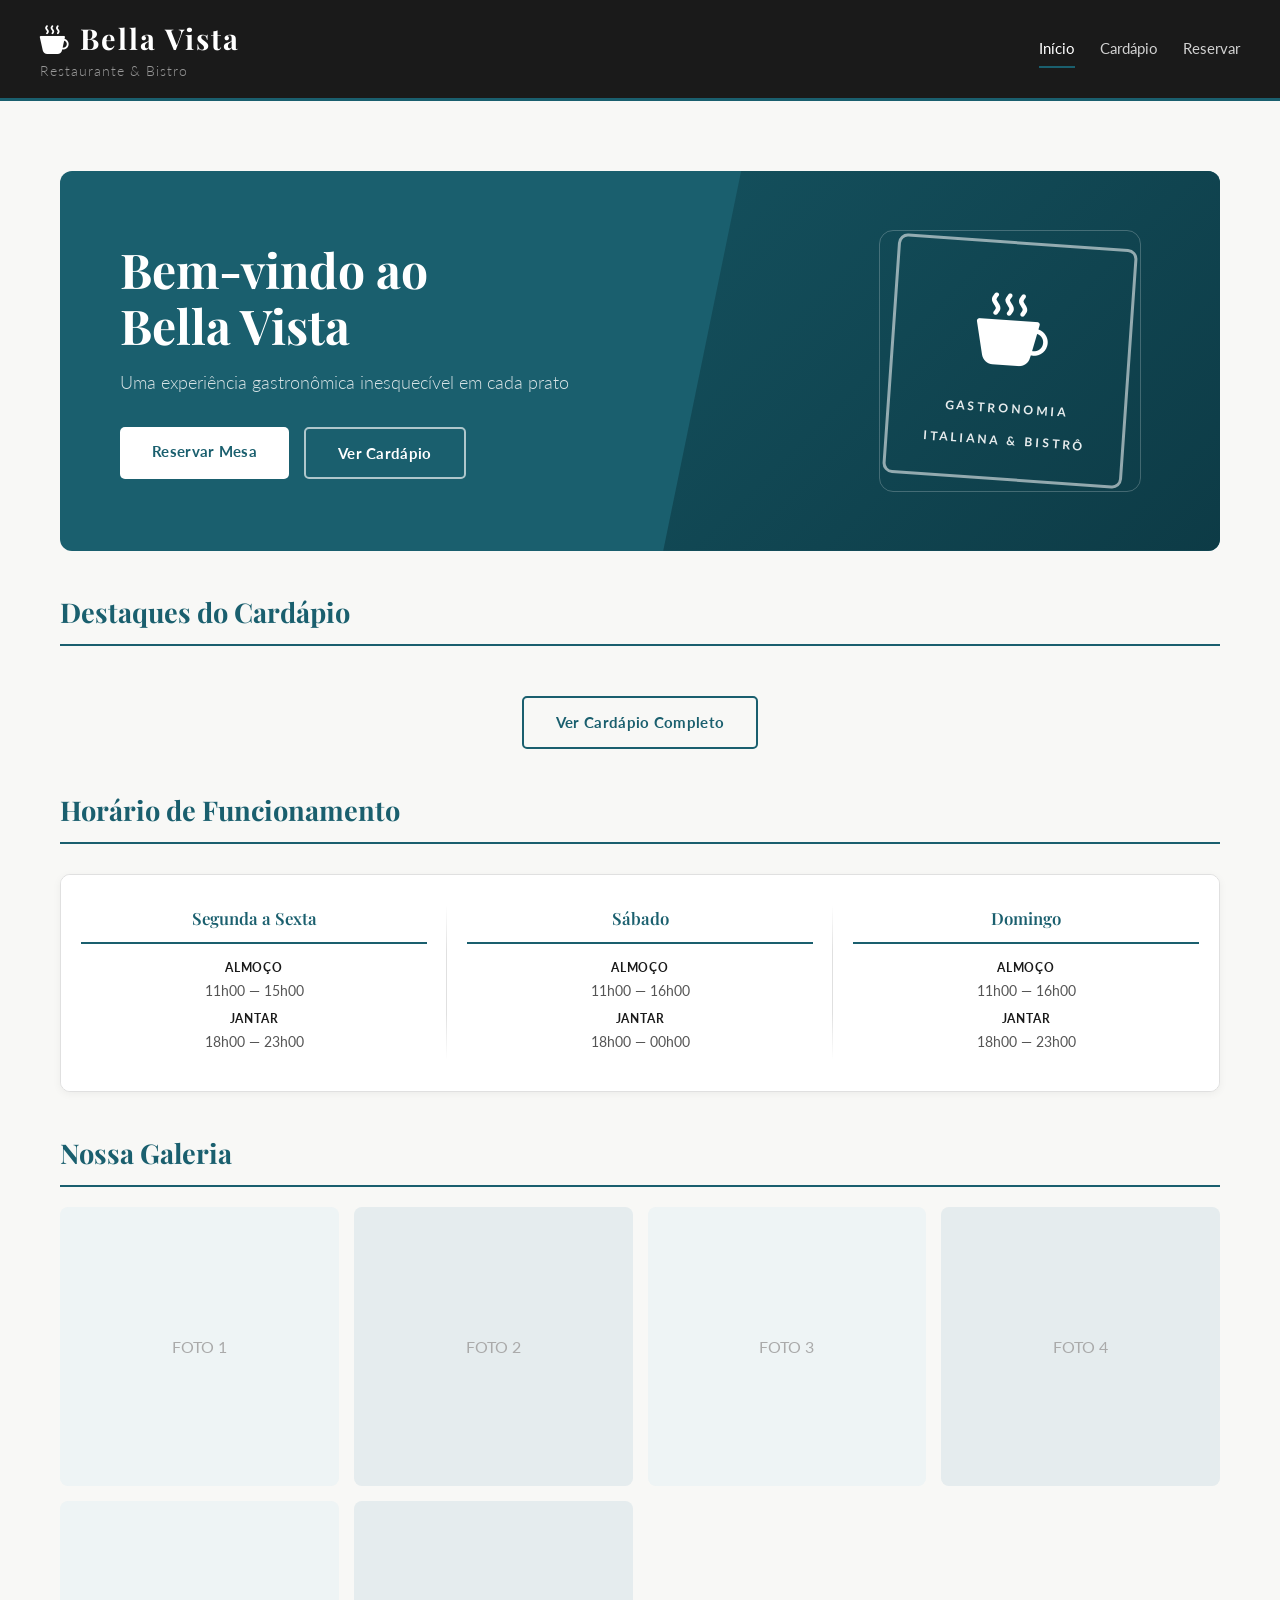
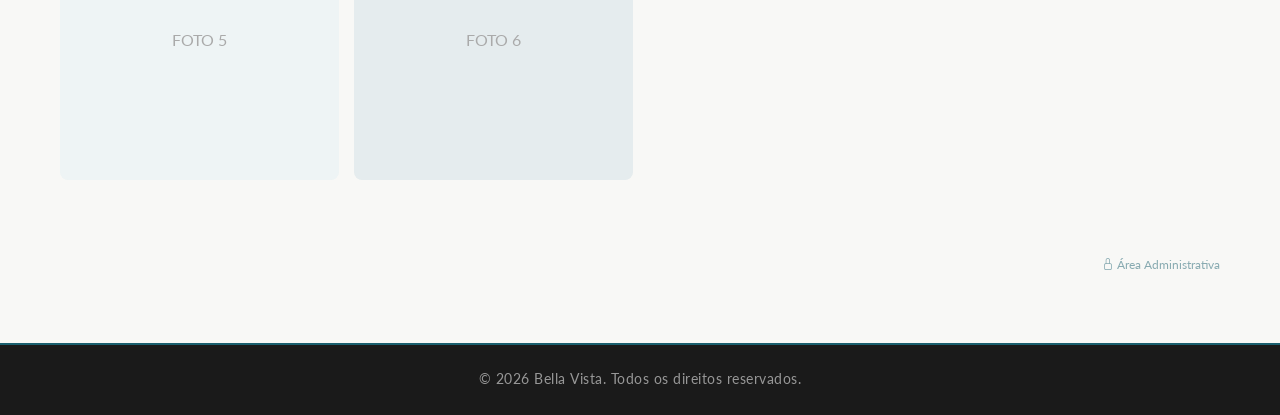
==== commit bdd5761f: "Criação da pasta uploads e link para área administrativa Co-Authored-By: Claude Sonnet 4.6 <noreply@" ====
--- a/public/index.html
+++ b/public/index.html
@@ -119,6 +119,12 @@
 
   </div>
 
+  <div style="text-align: right; padding: 0 20px 8px; max-width: 1200px; margin: 0 auto;">
+    <a href="../admin/login.html" style="color: #1a5f6e; font-size: 0.75rem; font-family: 'Lato', sans-serif; opacity: 0.5; text-decoration: none;">
+      <i class="bi bi-lock"></i> Área Administrativa
+    </a>
+  </div>
+
   <footer class="site-footer">
     <p>&copy; 2026 Bella Vista. Todos os direitos reservados.</p>
   </footer>
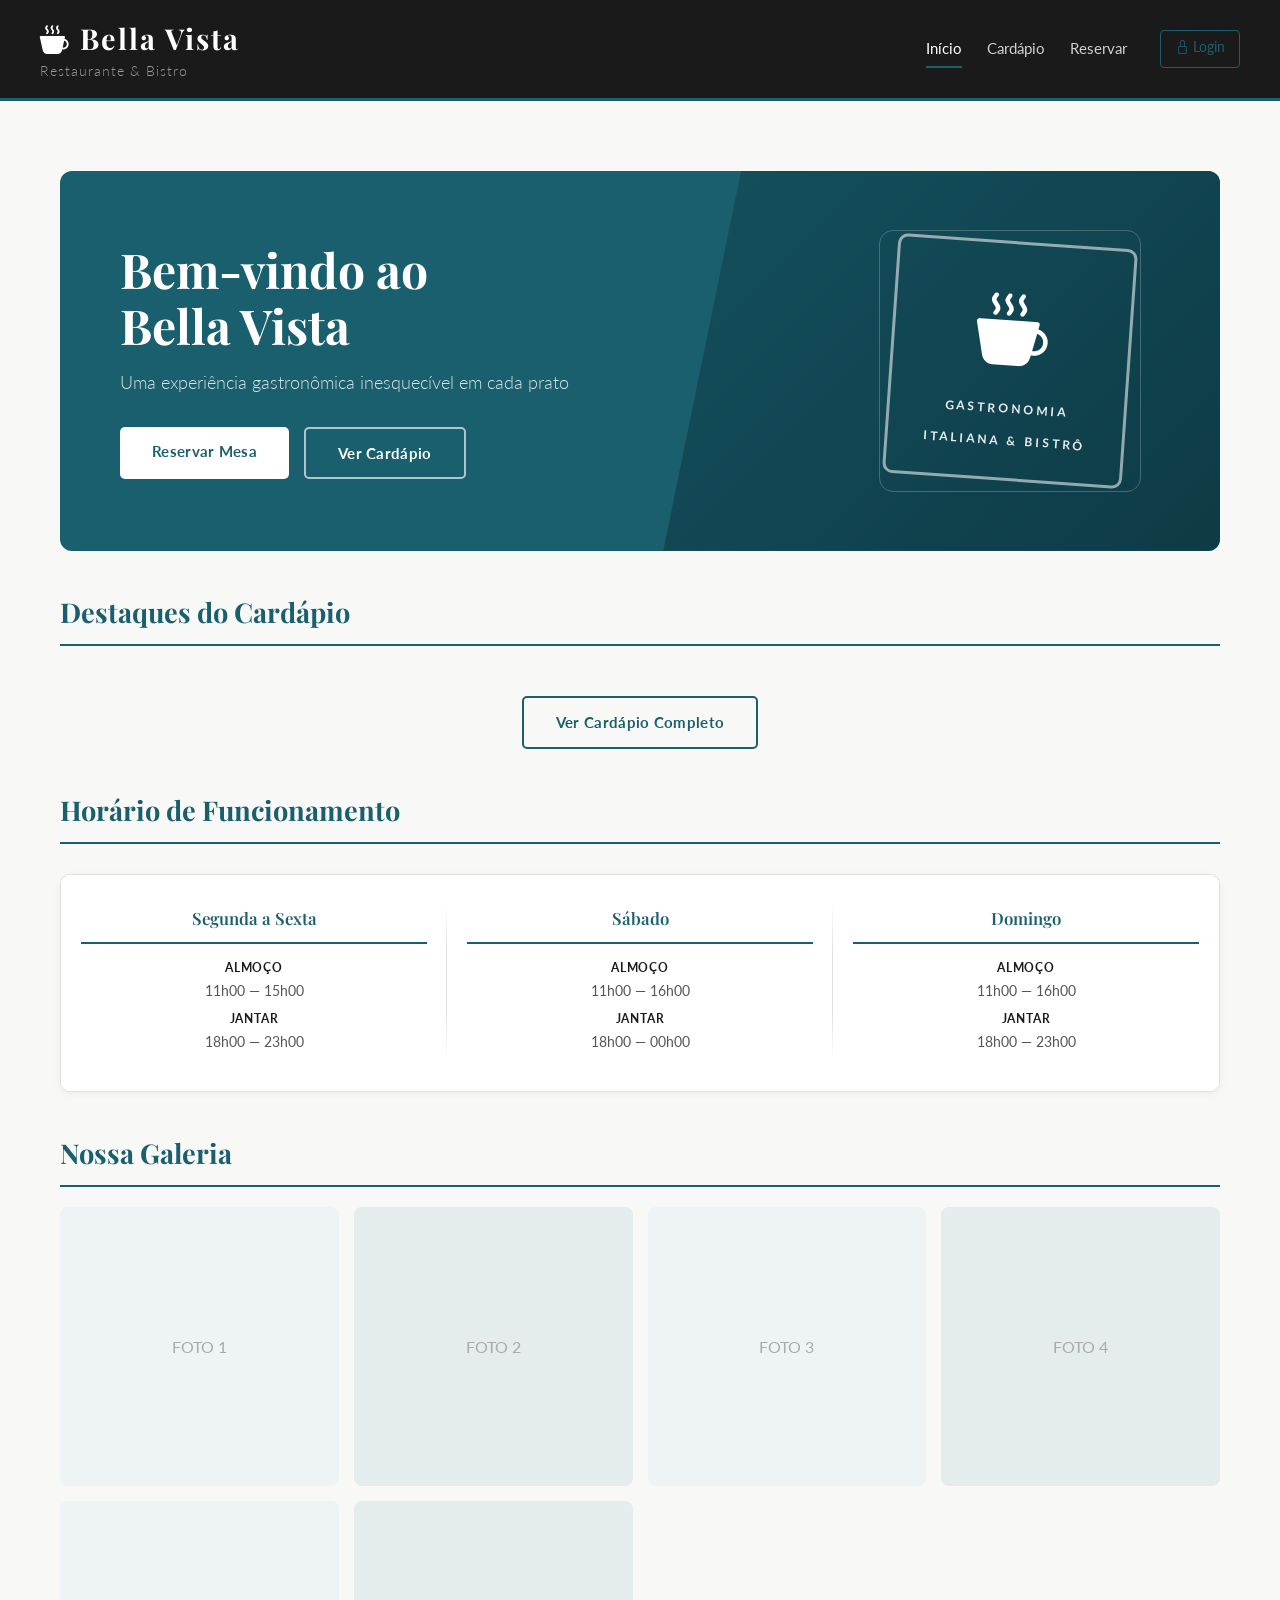
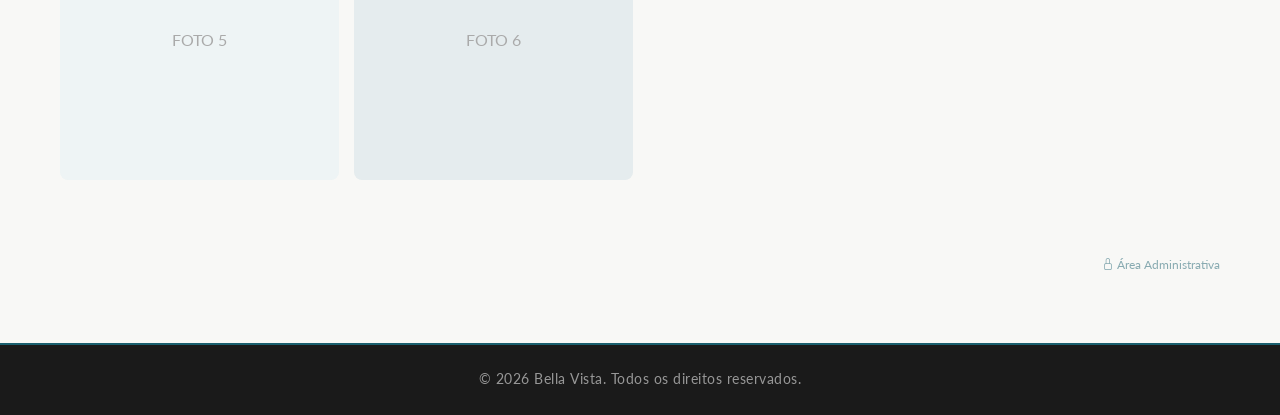
==== commit 2f613a91: "Adicionado botão de login no header do site público Co-Authored-By: Claude Sonnet 4.6 <noreply@anthr" ====
--- a/public/index.html
+++ b/public/index.html
@@ -21,6 +21,7 @@
         <a href="index.html" class="active">Início</a>
         <a href="cardapio.html">Cardápio</a>
         <a href="reserva.html">Reservar</a>
+        <a href="../admin/login.html" style="border: 1px solid #1a5f6e; color: #1a5f6e; padding: 5px 14px; border-radius: 4px; font-size: 0.88rem; margin-left: 8px;"><i class="bi bi-lock"></i> Login</a>
       </nav>
     </div>
   </header>
